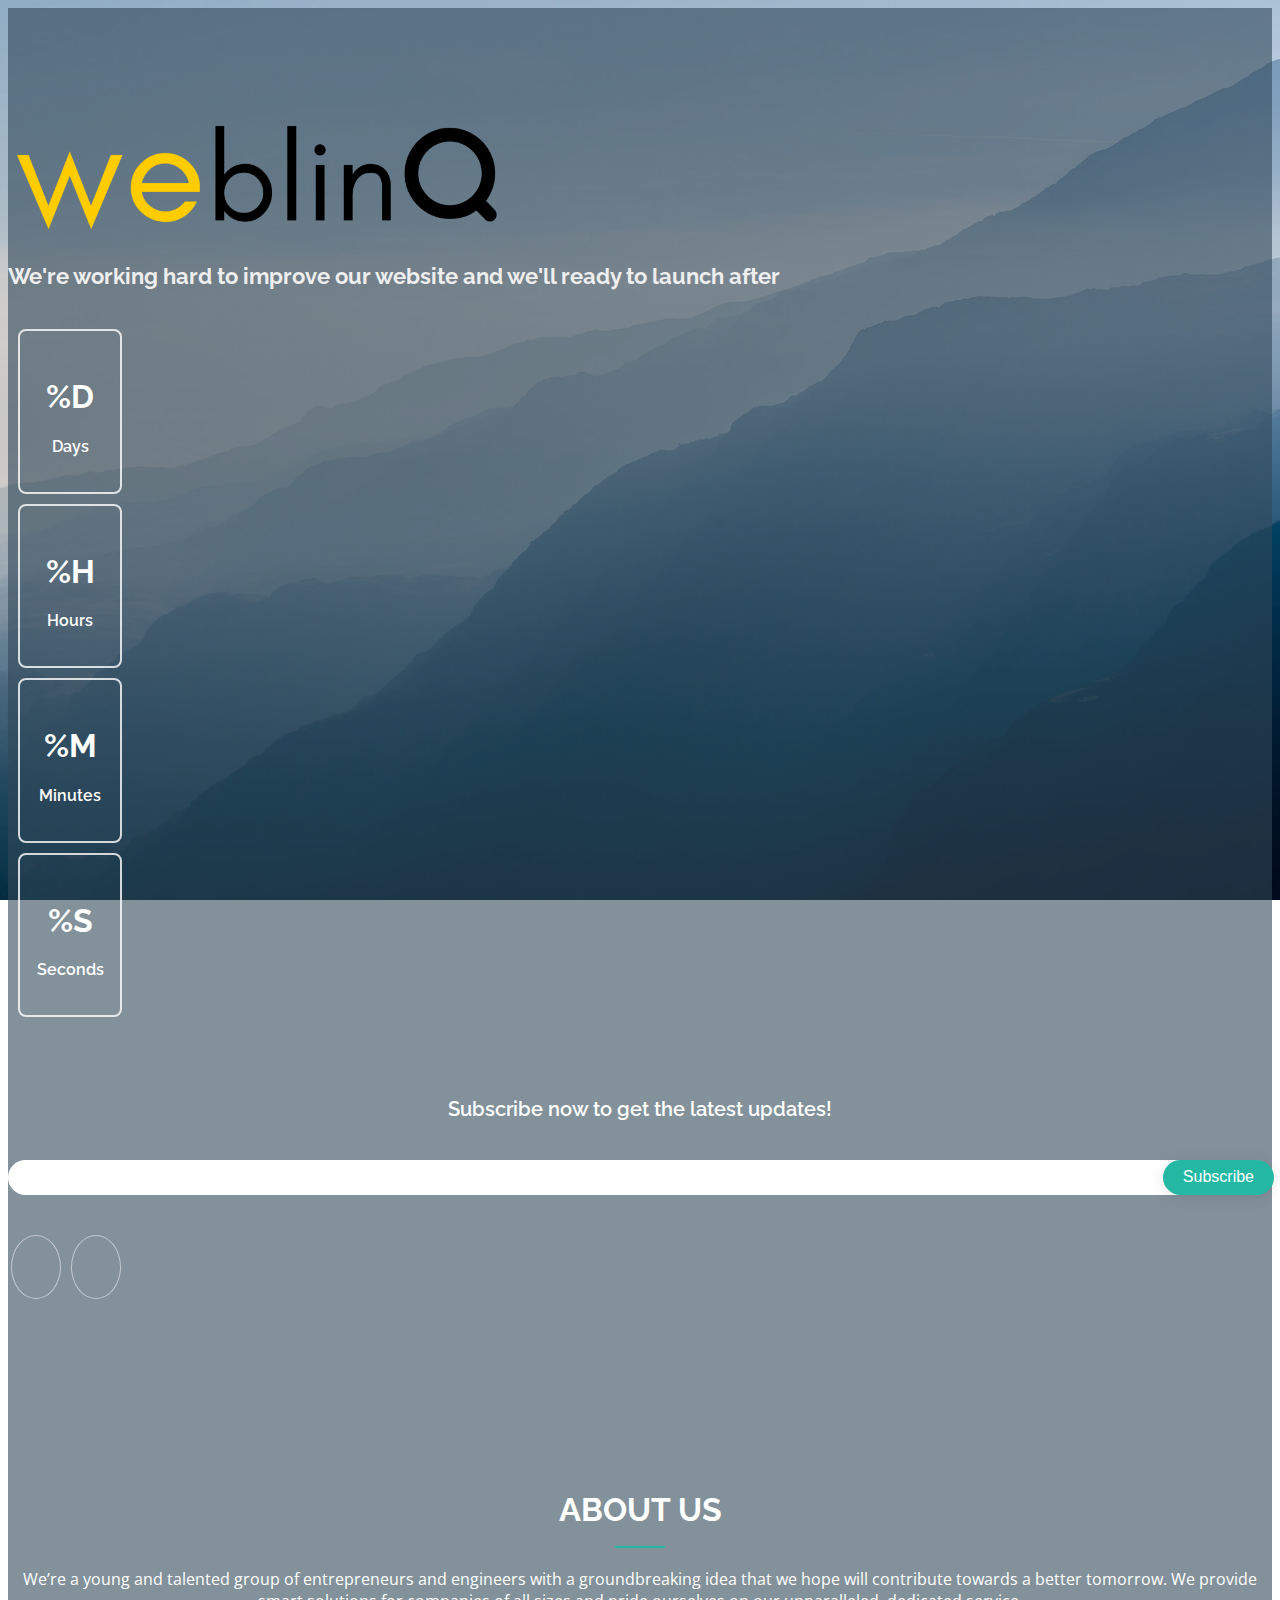
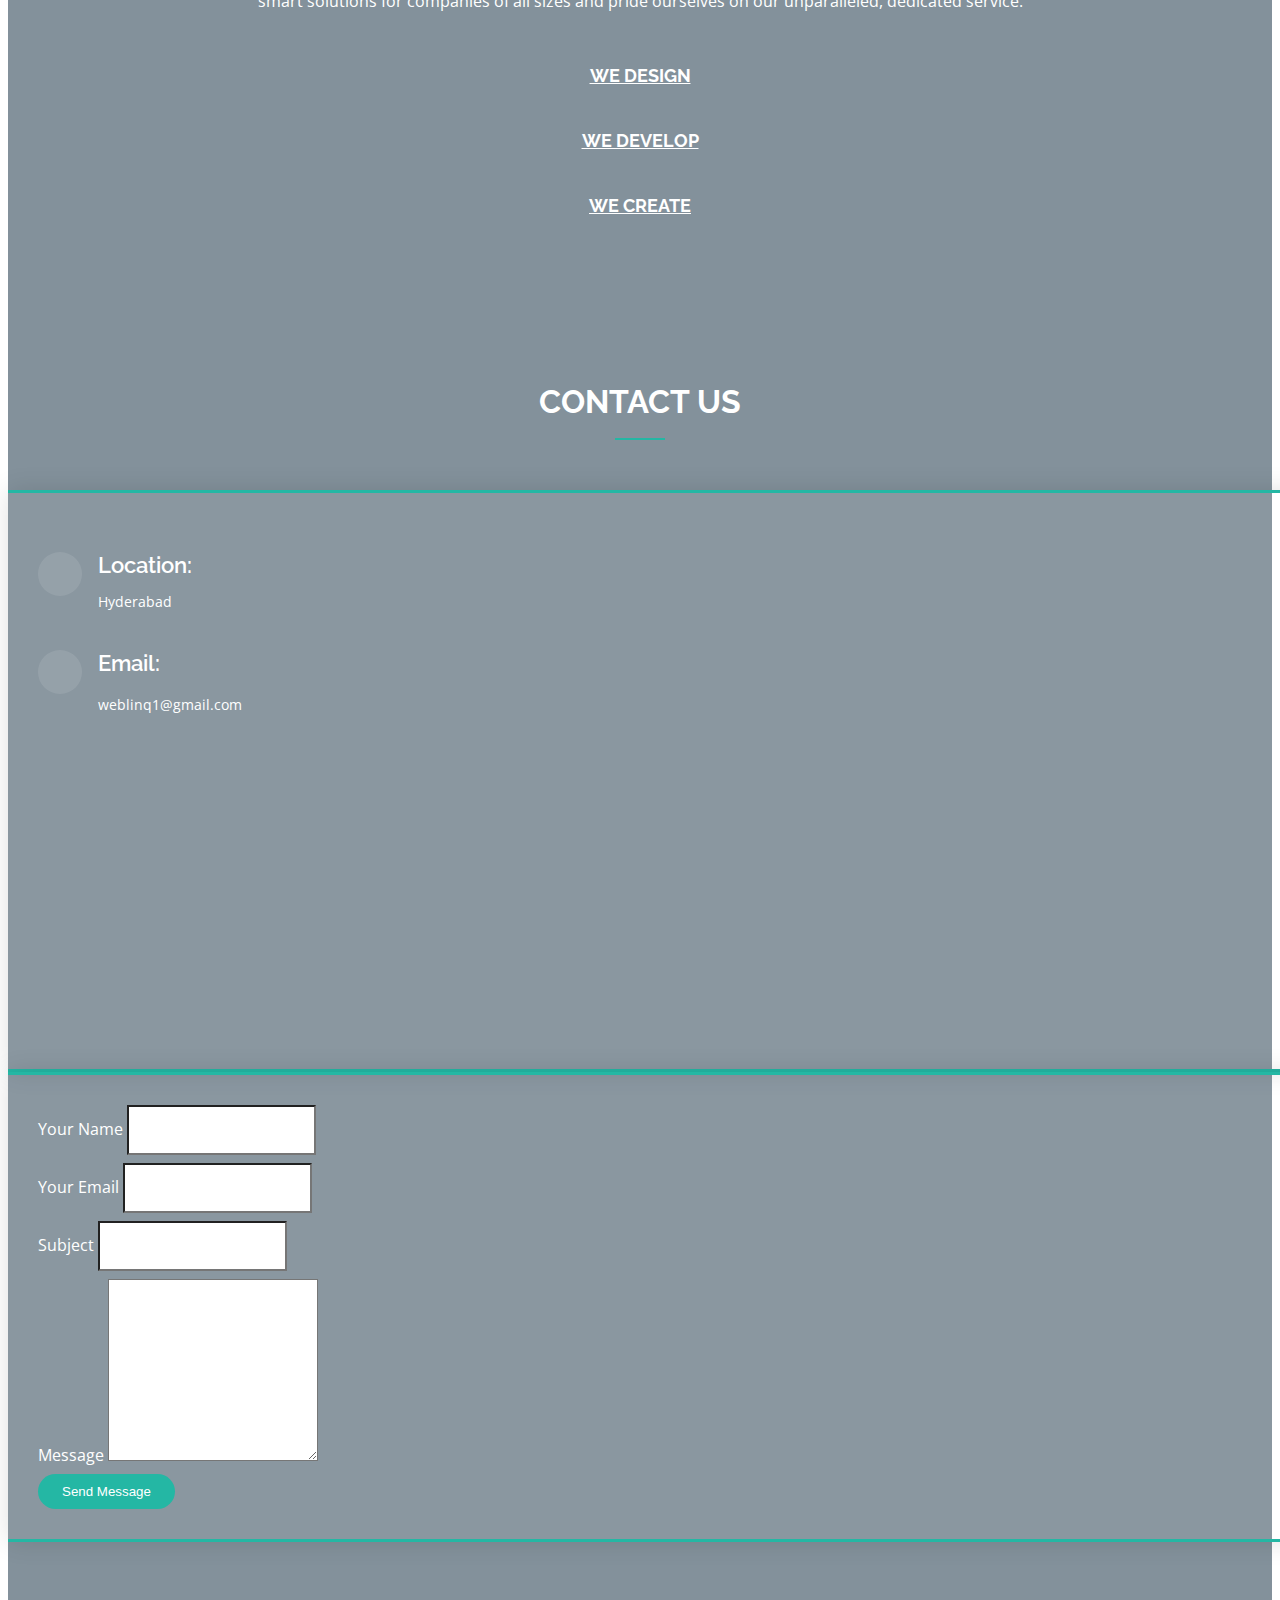
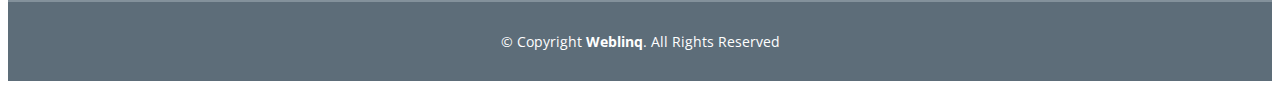
==== index.html @ a784968b "coming soon" ====
<!DOCTYPE html>
<html lang="en">

<head>
  <meta charset="utf-8">
  <meta content="width=device-width, initial-scale=1.0" name="viewport">
  <title>Weblinq</title>
  <meta content="" name="descriptison">
  <meta content="" name="keywords">

  <!-- Favicons -->
  <link href="assets/img/favicon.png" rel="icon">
  <link href="assets/img/apple-touch-icon.png" rel="apple-touch-icon">

  <!-- Google Fonts -->
  <link href="https://fonts.googleapis.com/css?family=Open+Sans:300,300i,400,400i,600,600i,700,700i|Raleway:300,300i,400,400i,600,600i,700,700i" rel="stylesheet">

  <!-- Vendor CSS Files -->
  <link href="assets/vendor/bootstrap/css/bootstrap.min.css" rel="stylesheet">
  <link href="assets/vendor/icofont/icofont.min.css" rel="stylesheet">

  <!-- Template Main CSS File -->
  <link href="assets/css/style.css" rel="stylesheet">

  <!-- =======================================================
  * Template Name: Maundy - v2.1.0
  * Template URL: https://bootstrapmade.com/maundy-free-coming-soon-bootstrap-theme/
  * Author: BootstrapMade.com
  * License: https://bootstrapmade.com/license/
  ======================================================== -->
</head>

<body>

  <!-- ======= Header ======= -->
  <header id="header" class="d-flex align-items-center">
    <div class="container d-flex flex-column align-items-center">

      <img src="assets\img\logo.png" alt="logo" width="500" >
      <h2>We're working hard to improve our website and we'll ready to launch after</h2>
      <div class="countdown d-flex justify-content-center" data-count="2020/8/30">
        <div>
          <h3>%D</h3>
          <h4>Days</h4>
        </div>
        <div>
          <h3>%H</h3>
          <h4>Hours</h4>
        </div>
        <div>
          <h3>%M</h3>
          <h4>Minutes</h4>
        </div>
        <div>
          <h3>%S</h3>
          <h4>Seconds</h4>
        </div>
      </div>

      <div class="subscribe">
        <h4>Subscribe now to get the latest updates!</h4>
        <form action="forms/notify.php" method="post" role="form" class="php-email-form">
          <div class="subscribe-form">
            <input type="email" name="email"><input type="submit" value="Subscribe">
          </div>
          <div class="mt-2">
            <div class="loading">Loading</div>
            <div class="error-message"></div>
            <div class="sent-message">Your notification request was sent. Thank you!</div>
          </div>
        </form>
      </div>

      <div class="social-links text-center">
        <!--<a href="#" class="twitter"><i class="icofont-twitter"></i></a>-->
        <a href="https://www.facebook.com/Weblinq-111536987320286" class="facebook"><i class="icofont-facebook"></i></a>
        <a href="https://www.instagram.com/we_blinq/" class="instagram"><i class="icofont-instagram"></i></a>
        <!--<a href="#" class="google-plus"><i class="icofont-skype"></i></a>
        <a href="#" class="linkedin"><i class="icofont-linkedin"></i></a>-->
      </div>

    </div>
  </header><!-- End #header -->

  <main id="main">

    <!-- ======= About Us Section ======= -->
    <section id="about" class="about">
      <div class="container">

        <div class="section-title">
          <h2>About Us</h2>
          <p>We’re a young and talented group of entrepreneurs and engineers with a groundbreaking idea that we hope will contribute towards a better tomorrow. We provide smart solutions for companies of all sizes and pride ourselves on our unparalleled, dedicated service.</p>
        </div>

        <div class="row mt-2">
          <div class="col-lg-4 col-md-6 icon-box">
            <div class="icon"><i class="icofont-computer"></i></div>
            <h4 class="title"><a href="">We Design</a></h4>
          </div>
          <div class="col-lg-4 col-md-6 icon-box">
            <div class="icon"><i class="icofont-chart-bar-graph"></i></div>
            <h4 class="title"><a href="">We Develop</a></h4>            
          </div>
          <div class="col-lg-4 col-md-6 icon-box">
            <div class="icon"><i class="icofont-earth"></i></div>
            <h4 class="title"><a href="">We Create</a></h4>
          </div>
        </div>

      </div>
    </section><!-- End About Us Section -->

    <!-- ======= Contact Us Section ======= -->
    <section id="contact" class="contact">
      <div class="container">

        <div class="section-title">
          <h2>Contact Us</h2>
        </div>

        <div class="row">

          <div class="col-lg-5 d-flex align-items-stretch">
            <div class="info">
              <div class="address">
                <i class="icofont-google-map"></i>
                <h4>Location:</h4>
                <p>Hyderabad</p>
              </div>

              <div class="email">
                <i class="icofont-envelope"></i>
                <h4>Email:</h4>
                <p>weblinq1@gmail.com</p>
              </div>

              <!--<div class="phone">
                <i class="icofont-phone"></i>
                <h4>Call:</h4>
                <p>+1 5589 55488 55s</p>
              </div>-->
              <iframe src="https://www.google.com/maps/embed?pb=!1m18!1m12!1m3!1d60901.26025700425!2d78.30475473514917!3d17.443971589299302!2m3!1f0!2f0!3f0!3m2!1i1024!2i768!4f13.1!3m3!1m2!1s0x3bcb93a276decedf%3A0x2c12e79e6f9344e2!2sGachibowli%2C%20Hyderabad%2C%20Telangana!5e0!3m2!1sen!2sin!4v1596178485351!5m2!1sen!2sin" frameborder="0" style="border:0; width: 100%; height: 290px;" allowfullscreen></iframe>
            </div>

          </div>

          <div class="col-lg-7 mt-5 mt-lg-0 d-flex align-items-stretch">
            <form action="forms/contact.php" method="post" role="form" class="php-email-form">
              <div class="form-row">
                <div class="form-group col-md-6">
                  <label for="name">Your Name</label>
                  <input type="text" name="name" class="form-control" id="name" data-rule="minlen:4" data-msg="Please enter at least 4 chars" />
                  <div class="validate"></div>
                </div>
                <div class="form-group col-md-6">
                  <label for="name">Your Email</label>
                  <input type="email" class="form-control" name="email" id="email" data-rule="email" data-msg="Please enter a valid email" />
                  <div class="validate"></div>
                </div>
              </div>
              <div class="form-group">
                <label for="name">Subject</label>
                <input type="text" class="form-control" name="subject" id="subject" data-rule="minlen:4" data-msg="Please enter at least 8 chars of subject" />
                <div class="validate"></div>
              </div>
              <div class="form-group">
                <label for="name">Message</label>
                <textarea class="form-control" name="message" rows="10" data-rule="required" data-msg="Please write something for us"></textarea>
                <div class="validate"></div>
              </div>
              <div class="mb-3">
                <div class="loading">Loading</div>
                <div class="error-message"></div>
                <div class="sent-message">Your message has been sent. Thank you!</div>
              </div>
              <div class="text-center"><button type="submit">Send Message</button></div>
            </form>
          </div>

        </div>

      </div>
    </section><!-- End Contact Us Section -->

  </main><!-- End #main -->

  <!-- ======= Footer ======= -->
  <footer id="footer">
    <div class="container">
      <div class="copyright">
        &copy; Copyright <strong><span>Weblinq</span></strong>. All Rights Reserved
      </div>
    </div>
  </footer><!-- End #footer -->

  <a href="#" class="back-to-top"><i class="icofont-simple-up"></i></a>

  <!-- Vendor JS Files -->
  <script src="assets/vendor/jquery/jquery.min.js"></script>
  <script src="assets/vendor/bootstrap/js/bootstrap.bundle.min.js"></script>
  <script src="assets/vendor/jquery.easing/jquery.easing.min.js"></script>
  <script src="assets/vendor/php-email-form/validate.js"></script>
  <script src="assets/vendor/jquery-countdown/jquery.countdown.min.js"></script>

  <!-- Template Main JS File -->
  <script src="assets/js/main.js"></script>

</body>

</html>
---- assets/css/style.css ----
/**
* Template Name: Maundy - v2.1.0
* Template URL: https://bootstrapmade.com/maundy-free-coming-soon-bootstrap-theme/
* Author: BootstrapMade.com
* License: https://bootstrapmade.com/license/
*/

/*--------------------------------------------------------------
# General
--------------------------------------------------------------*/
body {
  font-family: "Open Sans", sans-serif;
  color: #fff;
  background: url("../img/bg.jpg") top center no-repeat;
  background-size: cover;
  position: relative;
}

body::before {
  content: "";
  position: absolute;
  left: 0;
  right: 0;
  top: 0;
  bottom: 0;
  background: rgba(49, 71, 89, 0.6);
}

@media (min-width: 1024px) {
  body {
    background-attachment: fixed;
  }
}

a {
  color: #24b7a4;
}

a:hover {
  color: #36d8c3;
  text-decoration: none;
}

h1, h2, h3, h4, h5, h6 {
  font-family: "Raleway", sans-serif;
}

#main {
  position: relative;
}

/*--------------------------------------------------------------
# Back to top button
--------------------------------------------------------------*/
.back-to-top {
  position: fixed;
  display: none;
  right: 15px;
  bottom: 15px;
  z-index: 99999;
}

.back-to-top i {
  display: flex;
  align-items: center;
  justify-content: center;
  font-size: 24px;
  width: 40px;
  height: 40px;
  border-radius: 50px;
  background: #24b7a4;
  color: #fff;
  transition: all 0.4s;
}

.back-to-top i:hover {
  background: #21aa99;
  color: #fff;
}

/*--------------------------------------------------------------
# Header
--------------------------------------------------------------*/
#header {
  position: relative;
  width: 100%;
  padding: 100px 0;
  /* countdown */
}

#header h1 {
  margin: 0 0 10px 0;
  font-size: 48px;
  font-weight: 700;
  line-height: 56px;
  color: #fff;
}

#header h2 {
  color: #eee;
  margin-bottom: 40px;
  font-size: 22px;
}

#header .countdown {
  margin-bottom: 80px;
}

#header .countdown div {
  text-align: center;
  border: 2px solid rgba(255, 255, 255, 0.8);
  border-radius: 8px;
  margin: 10px 10px;
  width: 100px;
  padding: 15px 0;
}

#header .countdown div h3 {
  font-weight: 700;
  font-size: 32px;
  margin-bottom: 15px;
}

#header .countdown div h4 {
  font-size: 16px;
  font-weight: 600;
}

@media (max-width: 575px) {
  #header .countdown div {
    width: 70px;
    padding: 10px 0;
    margin: 10px 8px;
  }
  #header .countdown div h3 {
    font-size: 28px;
    margin-bottom: 10px;
  }
  #header .countdown div h4 {
    font-size: 14px;
    font-weight: 500;
  }
}

#header .subscribe {
  font-size: 15px;
  text-align: center;
}

#header .subscribe h4 {
  font-size: 20px;
  font-weight: 600;
  color: #fff;
  position: relative;
  padding-bottom: 12px;
}

#header .subscribe .subscribe-form {
  min-width: 300px;
  margin-top: 10px;
  background: #fff;
  padding: 6px 10px;
  position: relative;
  border-radius: 50px;
  text-align: left;
}

#header .subscribe .subscribe-form input[type="email"] {
  border: 0;
  padding: 4px 8px;
  width: calc(100% - 100px);
}

#header .subscribe .subscribe-form input[type="submit"] {
  position: absolute;
  top: 0;
  right: -2px;
  bottom: 0;
  border: 0;
  background: none;
  font-size: 16px;
  padding: 0 20px;
  background: #24b7a4;
  color: #fff;
  transition: 0.3s;
  border-radius: 50px;
  box-shadow: 0px 2px 15px rgba(0, 0, 0, 0.1);
}

#header .subscribe .subscribe-form input[type="submit"]:hover {
  background: #22ae9c;
}

#header .subscribe .error-message {
  display: none;
  color: #ed3c0d;
  text-align: center;
  padding: 15px;
  font-weight: 600;
}

#header .subscribe .sent-message {
  display: none;
  color: #18d26e;
  text-align: center;
  padding: 15px;
  font-weight: 600;
}

#header .subscribe .loading {
  display: none;
  text-align: center;
  padding: 15px;
}

#header .subscribe .loading:before {
  content: "";
  display: inline-block;
  border-radius: 50%;
  width: 24px;
  height: 24px;
  margin: 0 10px -6px 0;
  border: 3px solid #18d26e;
  border-top-color: #eee;
  -webkit-animation: animate-loading-notify 1s linear infinite;
  animation: animate-loading-notify 1s linear infinite;
}

@-webkit-keyframes animate-loading-notify {
  0% {
    transform: rotate(0deg);
  }
  100% {
    transform: rotate(360deg);
  }
}

@keyframes animate-loading-notify {
  0% {
    transform: rotate(0deg);
  }
  100% {
    transform: rotate(360deg);
  }
}

#header .social-links {
  margin-top: 40px;
}

#header .social-links a {
  font-size: 16px;
  display: inline-block;
  color: #fff;
  line-height: 1;
  padding-top: 14px;
  margin: 0 3px;
  border-radius: 50%;
  text-align: center;
  width: 48px;
  height: 48px;
  transition: 0.3s;
  border: 1px solid rgba(255, 255, 255, 0.5);
}

#header .social-links a:hover {
  background: #24b7a4;
  border-color: #24b7a4;
}

/*--------------------------------------------------------------
# Sections General
--------------------------------------------------------------*/
section {
  padding: 60px 0;
}

.section-bg {
  background-color: #d8f7f3;
}

.section-title {
  text-align: center;
  padding-bottom: 30px;
}

.section-title h2 {
  font-size: 32px;
  font-weight: bold;
  text-transform: uppercase;
  margin-bottom: 20px;
  padding-bottom: 20px;
  position: relative;
}

.section-title h2::after {
  content: '';
  position: absolute;
  display: block;
  width: 50px;
  height: 2px;
  background: #24b7a4;
  bottom: 0;
  left: calc(50% - 25px);
}

.section-title p {
  margin-bottom: 0;
}

/*--------------------------------------------------------------
# Contact Us
--------------------------------------------------------------*/
.about .icon-box {
  margin-bottom: 20px;
  text-align: center;
}

.about .icon {
  display: flex;
  justify-content: center;
  margin-bottom: 15px;
}

.about .icon i {
  color: #fff;
  font-size: 42px;
}

.about .title {
  font-weight: 700;
  margin-bottom: 15px;
  font-size: 18px;
  text-transform: uppercase;
}

.about .title a {
  color: #fff;
  transition: 0.3s;
}

.about .description {
  line-height: 24px;
  font-size: 14px;
}

/*--------------------------------------------------------------
# Contact Us
--------------------------------------------------------------*/
.contact .info {
  border-top: 3px solid #24b7a4;
  border-bottom: 3px solid #24b7a4;
  padding: 30px;
  background: rgba(255, 255, 255, 0.06);
  width: 100%;
  box-shadow: 0 0 24px 0 rgba(0, 0, 0, 0.12);
}

.contact .info i {
  font-size: 20px;
  color: #fff;
  float: left;
  width: 44px;
  height: 44px;
  background: rgba(255, 255, 255, 0.1);
  display: flex;
  justify-content: center;
  align-items: center;
  border-radius: 50px;
  transition: all 0.3s ease-in-out;
}

.contact .info h4 {
  padding: 0 0 0 60px;
  font-size: 22px;
  font-weight: 600;
  margin-bottom: 5px;
}

.contact .info p {
  padding: 0 0 10px 60px;
  margin-bottom: 20px;
  font-size: 14px;
}

.contact .info .email p {
  padding-top: 5px;
}

.contact .info .social-links {
  padding-left: 60px;
}

.contact .info .social-links a {
  font-size: 18px;
  display: inline-block;
  background: #333;
  color: #fff;
  line-height: 1;
  padding: 8px 0;
  border-radius: 50%;
  text-align: center;
  width: 36px;
  height: 36px;
  transition: 0.3s;
  margin-right: 10px;
}

.contact .info .social-links a:hover {
  background: #24b7a4;
  color: #fff;
}

.contact .info .email:hover i, .contact .info .address:hover i, .contact .info .phone:hover i {
  background: #24b7a4;
  color: #fff;
}

.contact .php-email-form {
  width: 100%;
  border-top: 3px solid #24b7a4;
  border-bottom: 3px solid #24b7a4;
  padding: 30px;
  background: rgba(255, 255, 255, 0.06);
  box-shadow: 0 0 24px 0 rgba(0, 0, 0, 0.12);
}

.contact .php-email-form .form-group {
  padding-bottom: 8px;
}

.contact .php-email-form .validate {
  display: none;
  color: red;
  margin: 0 0 15px 0;
  font-weight: 400;
  font-size: 13px;
}

.contact .php-email-form .error-message {
  display: none;
  color: #fff;
  background: #ed3c0d;
  text-align: left;
  padding: 15px;
  font-weight: 600;
}

.contact .php-email-form .error-message br + br {
  margin-top: 25px;
}

.contact .php-email-form .sent-message {
  display: none;
  color: #fff;
  background: #18d26e;
  text-align: center;
  padding: 15px;
  font-weight: 600;
}

.contact .php-email-form .loading {
  display: none;
  background: #fff;
  text-align: center;
  padding: 15px;
}

.contact .php-email-form .loading:before {
  content: "";
  display: inline-block;
  border-radius: 50%;
  width: 24px;
  height: 24px;
  margin: 0 10px -6px 0;
  border: 3px solid #18d26e;
  border-top-color: #eee;
  -webkit-animation: animate-loading 1s linear infinite;
  animation: animate-loading 1s linear infinite;
}

.contact .php-email-form input, .contact .php-email-form textarea {
  border-radius: 0;
  box-shadow: none;
  font-size: 14px;
}

.contact .php-email-form input {
  height: 44px;
}

.contact .php-email-form textarea {
  padding: 10px 12px;
}

.contact .php-email-form button[type="submit"] {
  background: #24b7a4;
  border: 0;
  padding: 10px 24px;
  color: #fff;
  transition: 0.4s;
  border-radius: 50px;
}

.contact .php-email-form button[type="submit"]:hover {
  background: #36d8c3;
}

@-webkit-keyframes animate-loading {
  0% {
    transform: rotate(0deg);
  }
  100% {
    transform: rotate(360deg);
  }
}

@keyframes animate-loading {
  0% {
    transform: rotate(0deg);
  }
  100% {
    transform: rotate(360deg);
  }
}

/*--------------------------------------------------------------
# Footer
--------------------------------------------------------------*/
#footer {
  background: rgba(38, 55, 69, 0.4);
  padding: 30px 0;
  color: #fff;
  font-size: 14px;
  position: relative;
}

#footer .copyright {
  text-align: center;
}

#footer .credits {
  padding-top: 10px;
  text-align: center;
  font-size: 13px;
  color: #fff;
}

#footer .credits a {
  color: #36d8c3;
}
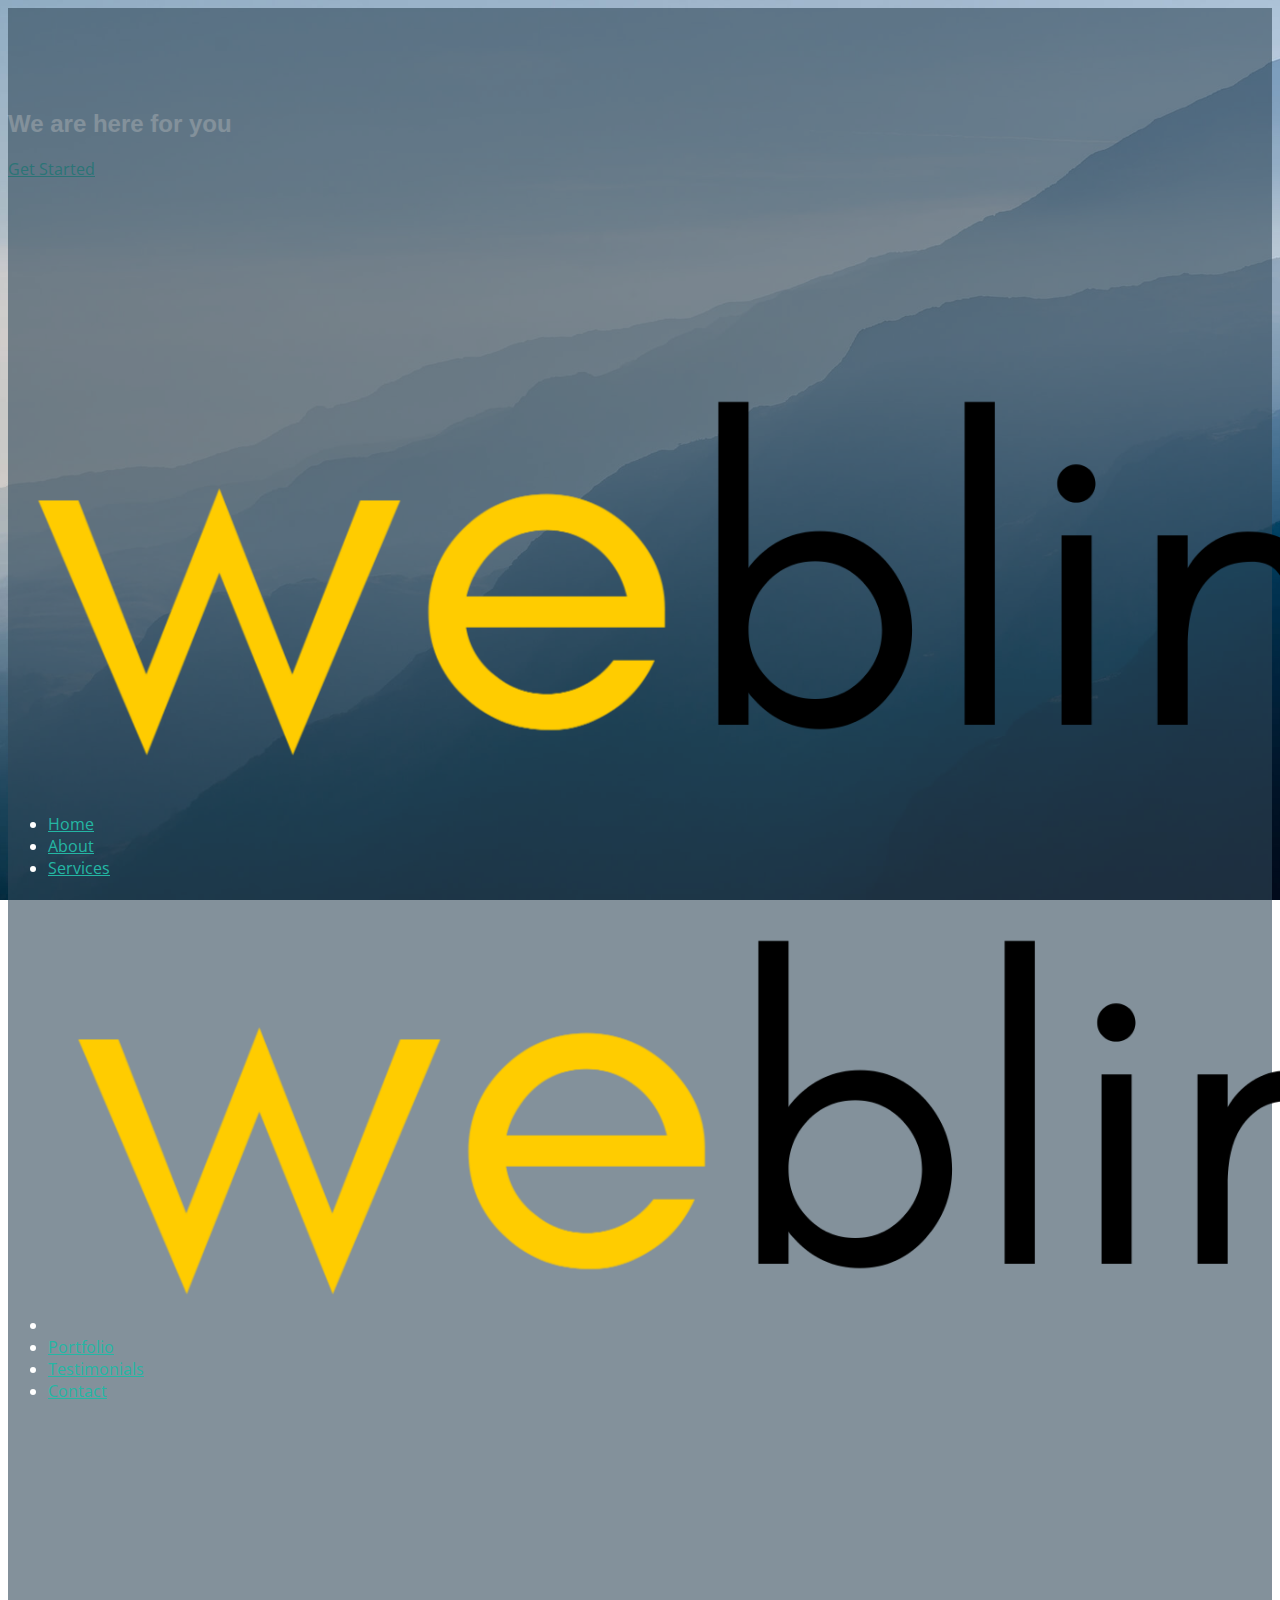
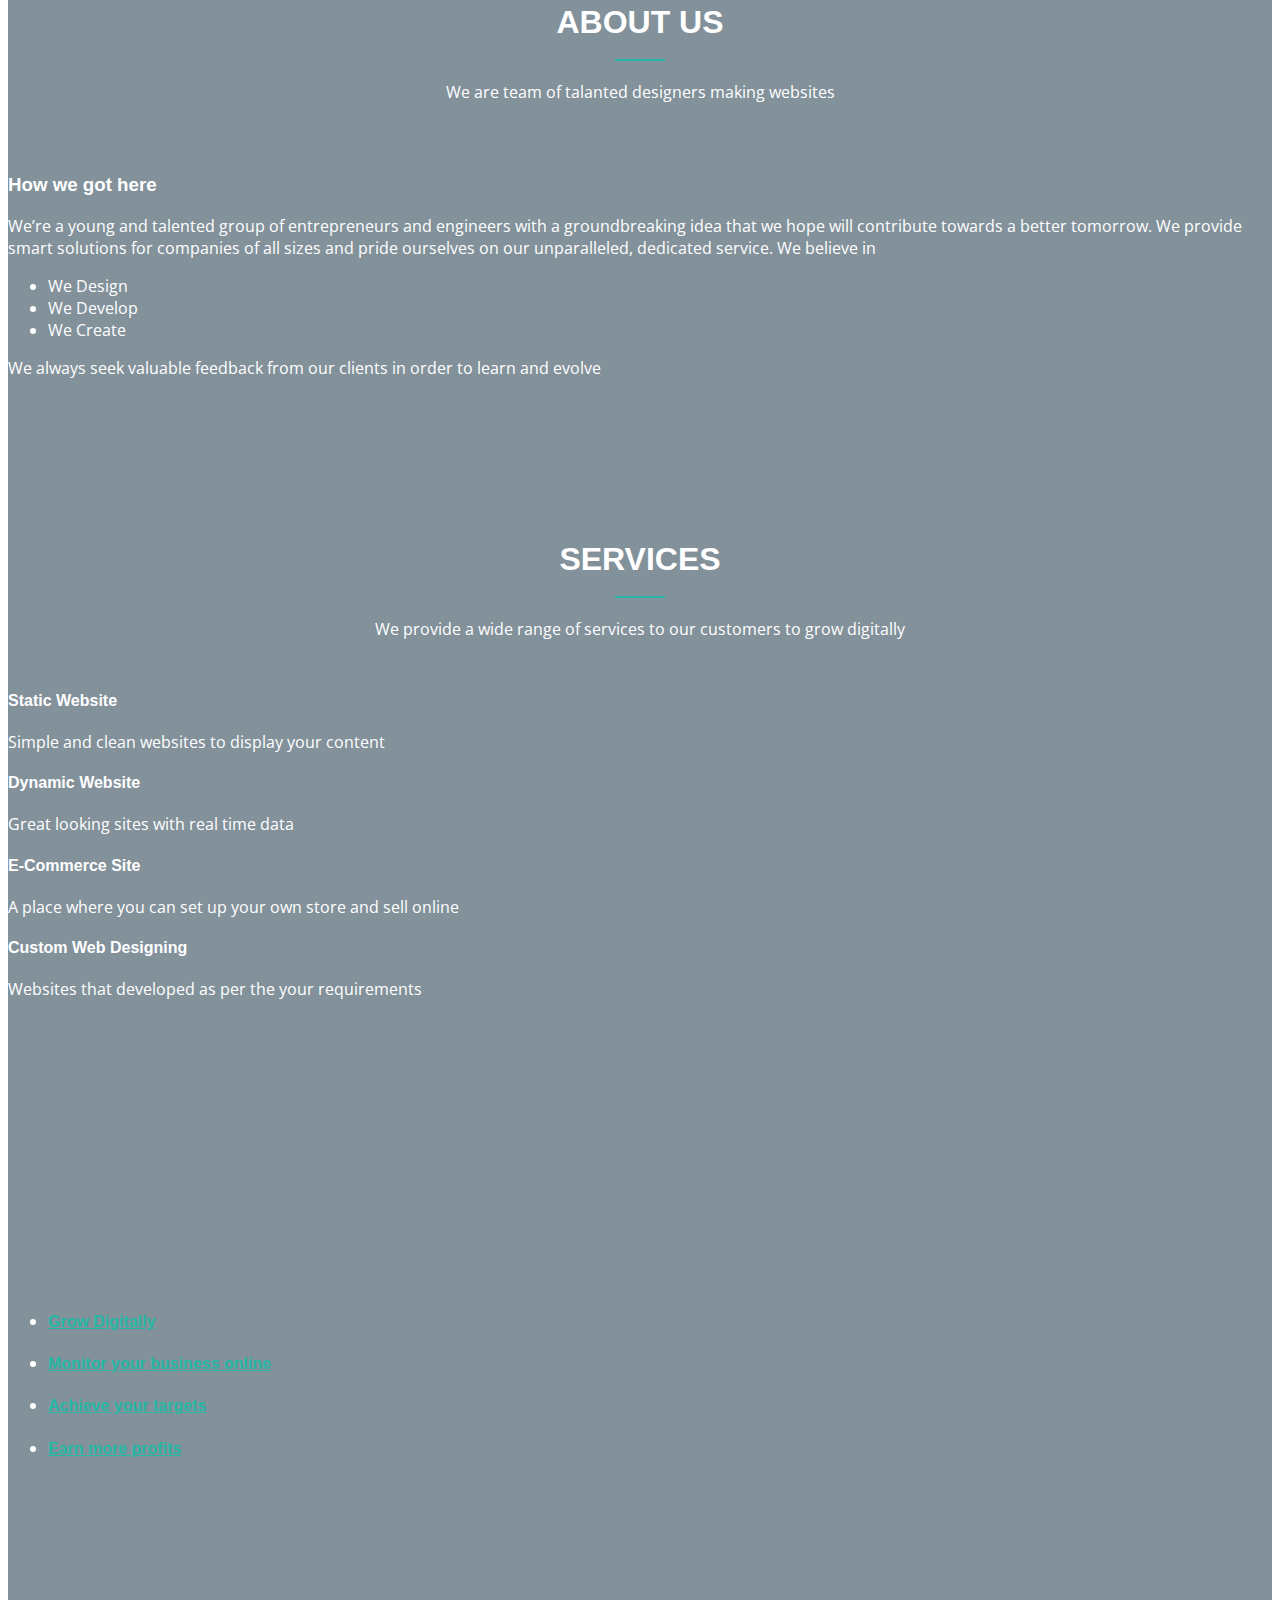
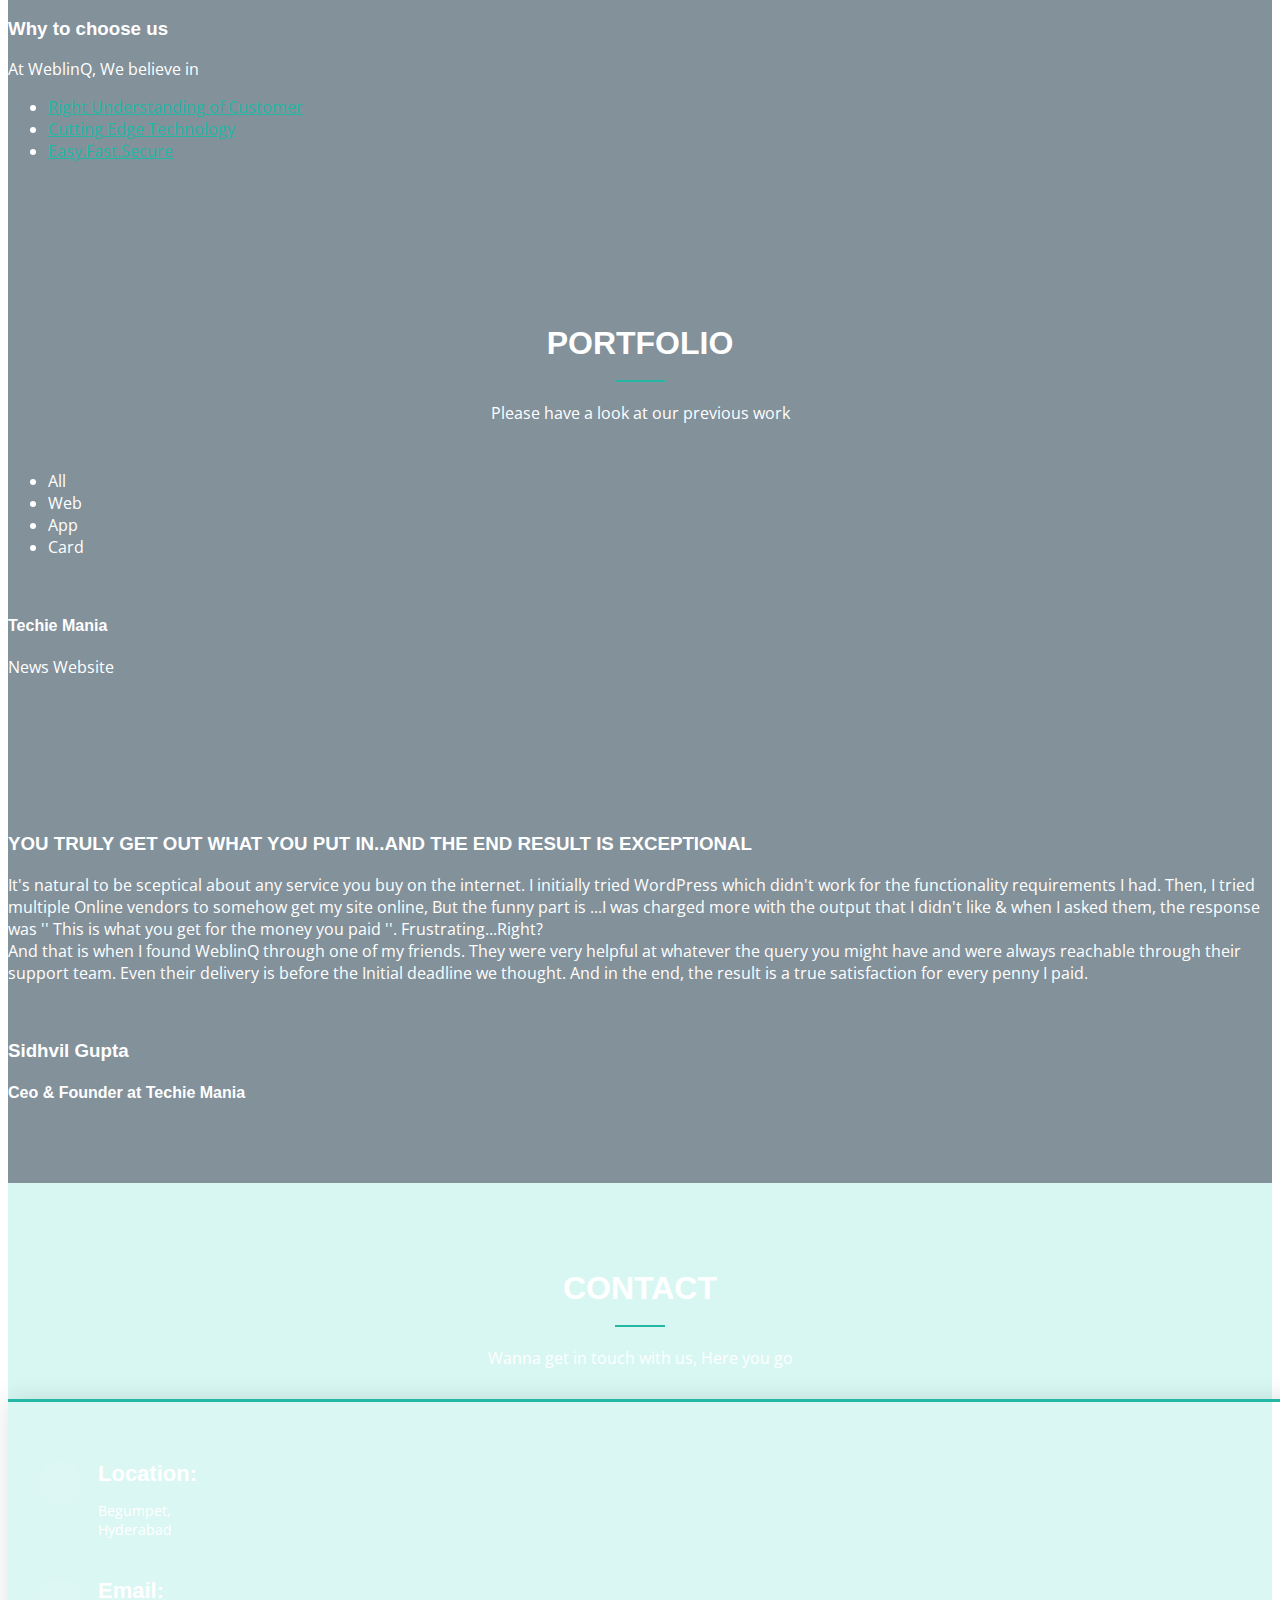
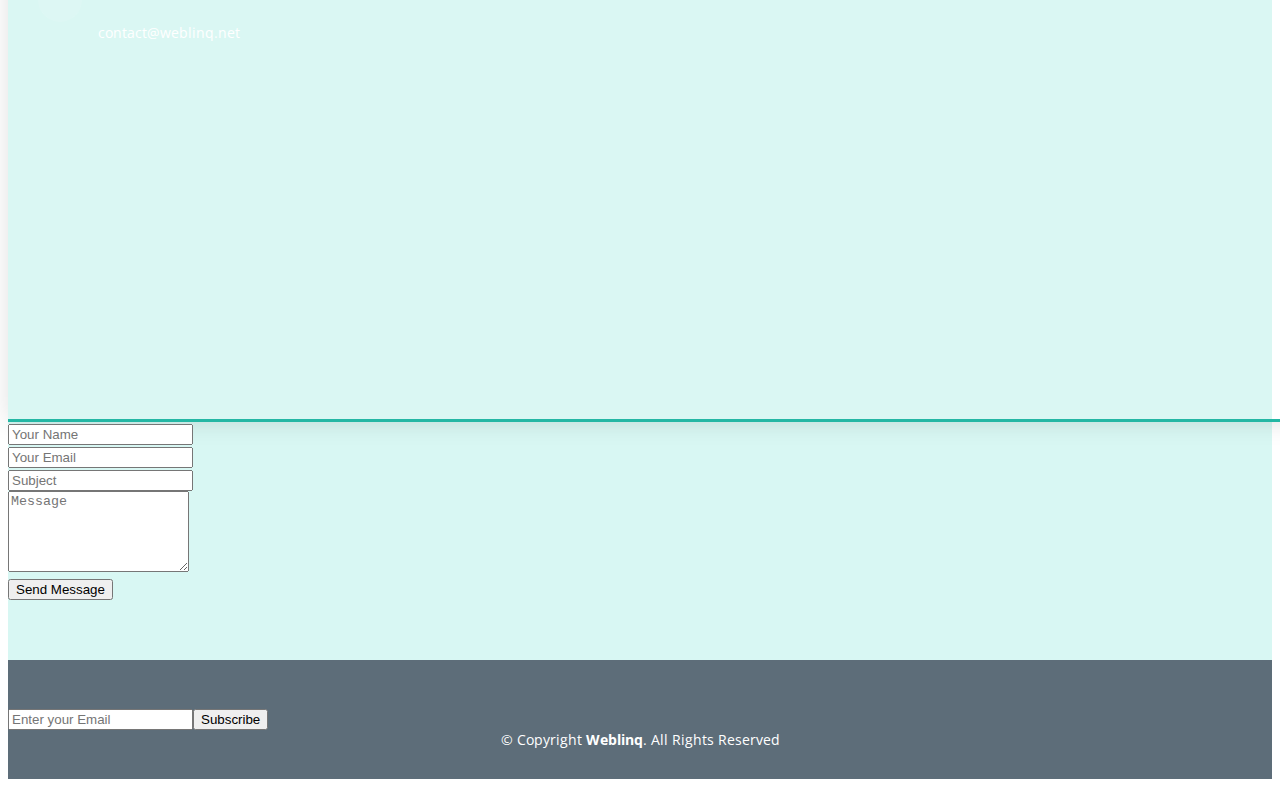
==== commit 43864d14: "updates to index file" ====
--- a/index.html
+++ b/index.html
@@ -4,83 +4,68 @@
 <head>
   <meta charset="utf-8">
   <meta content="width=device-width, initial-scale=1.0" name="viewport">
-  <title>Weblinq</title>
-  <meta content="" name="descriptison">
-  <meta content="" name="keywords">
+
+  <title>WeblinQ</title>
+  <meta content="Web Design & Developers in Hyderabad" name="descriptison">
+  <meta content="Best web designers in Hyderabad, Top web developers in Hyderabad, Web development companies in Hyderabad" name="keywords">
 
   <!-- Favicons -->
   <link href="assets/img/favicon.png" rel="icon">
   <link href="assets/img/apple-touch-icon.png" rel="apple-touch-icon">
 
   <!-- Google Fonts -->
-  <link href="https://fonts.googleapis.com/css?family=Open+Sans:300,300i,400,400i,600,600i,700,700i|Raleway:300,300i,400,400i,600,600i,700,700i" rel="stylesheet">
+  <link href="https://fonts.googleapis.com/css?family=Open+Sans:300,300i,400,400i,600,600i,700,700i|Montserrat:300,300i,400,400i,500,500i,600,600i,700,700i|Poppins:300,300i,400,400i,500,500i,600,600i,700,700i" rel="stylesheet">
 
   <!-- Vendor CSS Files -->
   <link href="assets/vendor/bootstrap/css/bootstrap.min.css" rel="stylesheet">
   <link href="assets/vendor/icofont/icofont.min.css" rel="stylesheet">
+  <link href="assets/vendor/boxicons/css/boxicons.min.css" rel="stylesheet">
+  <link href="assets/vendor/venobox/venobox.css" rel="stylesheet">
+  <link href="assets/vendor/owl.carousel/assets/owl.carousel.min.css" rel="stylesheet">
+  <link href="assets/vendor/aos/aos.css" rel="stylesheet">
 
   <!-- Template Main CSS File -->
   <link href="assets/css/style.css" rel="stylesheet">
-
-  <!-- =======================================================
-  * Template Name: Maundy - v2.1.0
-  * Template URL: https://bootstrapmade.com/maundy-free-coming-soon-bootstrap-theme/
-  * Author: BootstrapMade.com
-  * License: https://bootstrapmade.com/license/
-  ======================================================== -->
 </head>
 
 <body>
+
+  <!-- ======= Hero Section ======= -->
+  <section id="hero">
+    <div class="hero-container">
+      <a href="index.html" class="hero-logo" data-aos="zoom-in"><img src="assets/img/hero-logo.png" alt=""></a>
+      <!--<h1 data-aos="zoom-in">Welcomes you</h1>-->
+      <h2 data-aos="fade-up">We are here for you</h2>
+      <a data-aos="fade-up" href="#about" class="btn-get-started scrollto">Get Started</a>
+    </div>
+  </section><!-- End Hero -->
 
   <!-- ======= Header ======= -->
   <header id="header" class="d-flex align-items-center">
-    <div class="container d-flex flex-column align-items-center">
-
-      <img src="assets\img\logo.png" alt="logo" width="500" >
-      <h2>We're working hard to improve our website and we'll ready to launch after</h2>
-      <div class="countdown d-flex justify-content-center" data-count="2020/8/30">
-        <div>
-          <h3>%D</h3>
-          <h4>Days</h4>
-        </div>
-        <div>
-          <h3>%H</h3>
-          <h4>Hours</h4>
-        </div>
-        <div>
-          <h3>%M</h3>
-          <h4>Minutes</h4>
-        </div>
-        <div>
-          <h3>%S</h3>
-          <h4>Seconds</h4>
-        </div>
-      </div>
-
-      <div class="subscribe">
-        <h4>Subscribe now to get the latest updates!</h4>
-        <form action="forms/notify.php" method="post" role="form" class="php-email-form">
-          <div class="subscribe-form">
-            <input type="email" name="email"><input type="submit" value="Subscribe">
-          </div>
-          <div class="mt-2">
-            <div class="loading">Loading</div>
-            <div class="error-message"></div>
-            <div class="sent-message">Your notification request was sent. Thank you!</div>
-          </div>
-        </form>
-      </div>
-
-      <div class="social-links text-center">
-        <!--<a href="#" class="twitter"><i class="icofont-twitter"></i></a>-->
-        <a href="https://www.facebook.com/Weblinq-111536987320286" class="facebook"><i class="icofont-facebook"></i></a>
-        <a href="https://www.instagram.com/we_blinq/" class="instagram"><i class="icofont-instagram"></i></a>
-        <!--<a href="#" class="google-plus"><i class="icofont-skype"></i></a>
-        <a href="#" class="linkedin"><i class="icofont-linkedin"></i></a>-->
-      </div>
+    <div class="container">
+
+      <!-- The main logo is shown in mobile version only. The centered nav-logo in nav menu is displayed in desktop view  -->
+      <div class="logo d-block d-lg-none">
+        <a href="index.html"><img src="assets/img/logo.png" alt="" class="img-fluid"></a>
+      </div>
+
+      <nav class="nav-menu d-none d-lg-block">
+        <ul class="nav-inner">
+          <li class="active"><a href="index.html">Home</a></li>
+          <li><a href="#about">About</a></li>
+          <li><a href="#services">Services</a></li>
+
+          <li class="nav-logo"><a href="index.html"><img src="assets/img/logo.png" alt="" class="img-fluid"></a></li>
+
+          <li><a href="#portfolio">Portfolio</a></li>
+          <li><a href="#testimonials">Testimonials</a></li>
+          <li><a href="#contact">Contact</a></li>
+
+        </ul>
+      </nav><!-- .nav-menu -->
 
     </div>
-  </header><!-- End #header -->
+  </header><!-- End Header -->
 
   <main id="main">
 
@@ -88,51 +73,510 @@
     <section id="about" class="about">
       <div class="container">
 
+        <div class="section-title" data-aos="fade-up">
+          <h2>About Us</h2>
+          <p>We are team of talanted designers making websites</p>
+        </div>
+
+        <div class="row">
+          <div class="col-lg-6" data-aos="fade-right">
+            <div class="image">
+              <img src="assets/img/about.jpg" class="img-fluid" alt="">
+            </div>
+          </div>
+          <div class="col-lg-6" data-aos="fade-left">
+            <div class="content pt-4 pt-lg-0 pl-0 pl-lg-3 ">
+              <h3>How we got here</h3>
+              <p class="font-italic">
+                We’re a young and talented group of entrepreneurs and engineers with a groundbreaking idea that we hope will contribute towards a better tomorrow. We provide smart solutions for companies of all sizes and pride ourselves on our unparalleled, dedicated service. We believe in
+              </p>
+              <ul>
+                <li><i class="bx bx-check-double"></i> We Design</li>
+                <li><i class="bx bx-check-double"></i> We Develop</li>
+                <li><i class="bx bx-check-double"></i> We Create</li>
+              </ul>
+              <p>
+                We always seek valuable feedback from our clients in order to learn and evolve
+              </p>
+            </div>
+          </div>
+        </div>
+
+      </div>
+    </section><!-- End About Us Section -->
+
+    <!-- ======= Services Section ======= -->
+    <section id="services" class="services">
+      <div class="container">
+
+        <div class="section-title" data-aos="fade-up">
+          <h2>Services</h2>
+          <p>We provide a wide range of services to our customers to grow digitally</p>
+        </div>
+
+        <div class="row">
+          <div class="col-lg-6 order-2 order-lg-1">
+            <div class="icon-box mt-5 mt-lg-0" data-aos="fade-up">
+              <i class="bx bx-receipt"></i>
+              <h4>Static Website</h4>
+              <p>Simple and clean websites to display your content</p>
+            </div>
+            <div class="icon-box mt-5" data-aos="fade-up" data-aos-delay="100">
+              <i class="bx bx-cube-alt"></i>
+              <h4>Dynamic Website</h4>
+              <p>Great looking sites with real time data</p>
+            </div>
+            <div class="icon-box mt-5" data-aos="fade-up" data-aos-delay="200">
+              <i class="bx bx-images"></i>
+              <h4>E-Commerce Site</h4>
+              <p>A place where you can set up your own store and sell online</p>
+            </div>
+            <div class="icon-box mt-5" data-aos="fade-up" data-aos-delay="300">
+              <i class="bx bx-shield"></i>
+              <h4>Custom Web Designing</h4>
+              <p>Websites that developed as per the your requirements</p>
+            </div>
+          </div>
+          <div class="image col-lg-6 order-1 order-lg-2" style='background-image: url("assets/img/services.jpg");' data-aos="fade-left" data-aos-delay="100"></div>
+        </div>
+
+      </div>
+    </section><!-- End Services Section -->
+
+    <!-- ======= Featured Section ======= -->
+    <section id="featured" class="featured">
+      <div class="container">
+
+        <div class="row">
+          <div class="col-lg-6" data-aos="fade-right">
+            <div class="tab-content">
+              <div class="tab-pane active show" id="tab-1">
+                <figure>
+                  <img src="assets/img/featured-1.png" alt="" class="img-fluid">
+                </figure>
+              </div>
+              <div class="tab-pane" id="tab-2">
+                <figure>
+                  <img src="assets/img/featured-2.png" alt="" class="img-fluid">
+                </figure>
+              </div>
+              <div class="tab-pane" id="tab-3">
+                <figure>
+                  <img src="assets/img/featured-3.png" alt="" class="img-fluid">
+                </figure>
+              </div>
+              <div class="tab-pane" id="tab-4">
+                <figure>
+                  <img src="assets/img/featured-4.png" alt="" class="img-fluid">
+                </figure>
+              </div>
+            </div>
+          </div>
+          <div class="col-lg-6 mt-4 mt-lg-0" data-aos="fade-left">
+            <ul class="nav nav-tabs flex-column">
+              <li class="nav-item">
+                <a class="nav-link active show" data-toggle="tab" href="#tab-1">
+                  <h4>Grow Digitally</h4>
+                </a>
+              </li>
+              <li class="nav-item mt-2">
+                <a class="nav-link" data-toggle="tab" href="#tab-2">
+                  <h4>Monitor your business online</h4>
+                </a>
+              </li>
+              <li class="nav-item mt-2">
+                <a class="nav-link" data-toggle="tab" href="#tab-3">
+                  <h4>Achieve your targets</h4>
+                </a>
+              </li>
+              <li class="nav-item mt-2">
+                <a class="nav-link" data-toggle="tab" href="#tab-4">
+                  <h4>Earn more profits</h4>
+                </a>
+              </li>
+            </ul>
+          </div>
+        </div>
+
+      </div>
+    </section><!-- End Featured Section -->
+
+    <!-- ======= Why Us Section ======= -->
+    <section id="why-us" class="why-us">
+      <div class="container-fluid">
+
+        <div class="row">
+
+          <div class="col-lg-7 order-2 order-lg-1 d-flex flex-column justify-content-center align-items-stretch">
+
+            <div class="content" data-aos="fade-up">
+              <h3><strong>Why to choose us</strong></h3>
+              <p>
+                At WeblinQ, We believe in
+              </p>
+            </div>
+
+            <div class="accordion-list">
+              <ul>
+                <li data-aos="fade-up" data-aos-delay="100">
+                  <a data-toggle="collapse" class="collapse" href="#accordion-list-1">Right Understanding of Customer</a>
+                </li>
+
+                <li data-aos="fade-up" data-aos-delay="200">
+                  <a data-toggle="collapse" class="collapse" href="#accordion-list-1">Cutting Edge Technology</a>
+                </li>
+
+                <li data-aos="fade-up" data-aos-delay="300">
+                  <a data-toggle="collapse" class="collapse" href="#accordion-list-1">Easy.Fast.Secure</a>
+                </li>
+
+              </ul>
+            </div>
+
+          </div>
+
+          <div class="col-lg-5 order-1 order-lg-2 align-items-stretch video-box" style='background-image: url("assets/img/why-us.jpg");' data-aos="zoom-in">
+            <a href="https://www.youtube.com/watch?v=LIqQNG_q2us" class="venobox play-btn mb-4" data-vbtype="video" data-autoplay="true"></a>
+          </div>
+
+        </div>
+
+      </div>
+    </section><!-- End Why Us Section -->
+
+    <!-- ======= Portfolio Section ======= -->
+    <section id="portfolio" class="portfolio">
+      <div class="container">
+
+        <div class="section-title" data-aos="fade-up">
+          <h2>Portfolio</h2>
+          <p>Please have a look at our previous work</p>
+        </div>
+
+        <div class="row" data-aos="fade-up" data-aos-delay="100">
+          <div class="col-lg-12 d-flex justify-content-center">
+            <ul id="portfolio-flters">
+              <li data-filter="*" class="filter-active">All</li>
+              <li data-filter=".filter-web">Web</li>
+              <li data-filter=".filter-app">App</li>
+              <li data-filter=".filter-card">Card</li>
+            </ul>
+          </div>
+        </div>
+
+        <div class="row portfolio-container" data-aos="fade-up" data-aos-delay="200">
+
+          <div class="col-lg-4 col-md-6 portfolio-item filter-web">
+            <div class="portfolio-wrap">
+              <img src="assets/img/portfolio/portfolio-1.png" class="img-fluid" alt="">
+              <div class="portfolio-info">
+                <h4>Techie Mania</h4>
+                <p>News Website</p>
+                <div class="portfolio-links">
+                  <a href="assets/img/portfolio/portfolio-1.png" data-gall="portfolioGallery" class="venobox" title="Techie Mania"><i class="bx bx-plus"></i></a>
+                  <a href="https://techiemania.in/" target="_blank" title="More Details"><i class="bx bx-link"></i></a>
+                </div>
+              </div>
+            </div>
+          </div>
+
+        </div>
+
+      </div>
+    </section><!-- End Portfolio Section -->
+
+    <!-- ======= Testimonials Section ======= -->
+    <section id="testimonials" class="testimonials">
+      <div class="container" data-aos="zoom-in">
+        <div class="quote-icon">
+          <i class="bx bxs-quote-right"></i>
+        </div>
+        <div class="owl-carousel testimonials-carousel">
+
+          <div class="testimonial-item">
+            <h3>YOU TRULY GET OUT WHAT YOU PUT IN..AND THE END RESULT IS EXCEPTIONAL</h3>
+            <p>
+              It's natural to be sceptical about any service you buy on the internet. I initially tried WordPress which didn't work for the functionality requirements I had. Then, I tried multiple Online vendors to somehow get my site online, But the funny part is ...I was charged more with the output that I didn't like & when I asked them, the response was '' This is what you get for the money you paid ''. Frustrating...Right? 
+              <br>And that is when I found WeblinQ through one of my friends. They were very helpful at whatever the query you might have and were always reachable through their support team. Even their delivery is before the Initial deadline we thought. And in the end, the result is a true satisfaction for every penny I paid.
+            </p>
+            <img src="assets/img/testimonials/testimonials-1.jpg" class="testimonial-img" alt="">
+            <h3>Sidhvil Gupta</h3>
+            <h4>Ceo &amp; Founder at Techie Mania</h4>
+          </div>
+
+        </div>
+
+      </div>
+    </section><!-- End Testimonials Section -->
+
+    <!-- ======= Clients Section ======= -->
+    <!--<section id="clients" class="clients">
+      <div class="container">
+
+        <div class="row">
+
+          <div class="col-lg-2 col-md-4 col-6" data-aos="zoom-in">
+            <img src="assets/img/clients/client-1.png" class="img-fluid" alt="">
+          </div>
+
+          <div class="col-lg-2 col-md-4 col-6" data-aos="zoom-in" data-aos-delay="100">
+            <img src="assets/img/clients/client-2.png" class="img-fluid" alt="">
+          </div>
+
+          <div class="col-lg-2 col-md-4 col-6" data-aos="zoom-in" data-aos-delay="200">
+            <img src="assets/img/clients/client-3.png" class="img-fluid" alt="">
+          </div>
+
+          <div class="col-lg-2 col-md-4 col-6" data-aos="zoom-in" data-aos-delay="300">
+            <img src="assets/img/clients/client-4.png" class="img-fluid" alt="">
+          </div>
+
+          <div class="col-lg-2 col-md-4 col-6" data-aos="zoom-in" data-aos-delay="400">
+            <img src="assets/img/clients/client-5.png" class="img-fluid" alt="">
+          </div>
+
+          <div class="col-lg-2 col-md-4 col-6" data-aos="zoom-in" data-aos-delay="500">
+            <img src="assets/img/clients/client-6.png" class="img-fluid" alt="">
+          </div>
+
+        </div>
+
+      </div>
+    </section>--><!-- End Clients Section -->
+
+    <!-- ======= Team Section ======= -->
+    <!--<section id="team" class="team">
+      <div class="container">
+
+        <div class="section-title" data-aos="fade-up">
+          <h2>Team</h2>
+          <p>Magnam dolores commodi suscipit eius consequatur ex aliquid fuga eum quidem</p>
+        </div>
+
+        <div class="row">
+
+          <div class="col-lg-4 col-md-6 d-flex align-items-stretch">
+            <div class="member" data-aos="zoom-in">
+              <div class="member-img">
+                <img src="assets/img/team/team-1.jpg" class="img-fluid" alt="">
+                <div class="social">
+                  <a href=""><i class="icofont-twitter"></i></a>
+                  <a href=""><i class="icofont-facebook"></i></a>
+                  <a href=""><i class="icofont-instagram"></i></a>
+                  <a href=""><i class="icofont-linkedin"></i></a>
+                </div>
+              </div>
+              <div class="member-info">
+                <h4>Walter White</h4>
+                <span>Chief Executive Officer</span>
+                <p>Animi est delectus alias quam repellendus nihil nobis dolor. Est sapiente occaecati et dolore. Omnis aut ut nesciunt explicabo qui. Eius nam deleniti ut omnis</p>
+              </div>
+            </div>
+          </div>
+
+          <div class="col-lg-4 col-md-6 d-flex align-items-stretch">
+            <div class="member" data-aos="zoom-in" data-aos-delay="100">
+              <div class="member-img">
+                <img src="assets/img/team/team-2.jpg" class="img-fluid" alt="">
+                <div class="social">
+                  <a href=""><i class="icofont-twitter"></i></a>
+                  <a href=""><i class="icofont-facebook"></i></a>
+                  <a href=""><i class="icofont-instagram"></i></a>
+                  <a href=""><i class="icofont-linkedin"></i></a>
+                </div>
+              </div>
+              <div class="member-info">
+                <h4>Sarah Jhonson</h4>
+                <span>Product Manager</span>
+                <p>Aspernatur iste esse aliquam enim et corporis. Molestiae voluptatem aut eligendi quis aut. Libero vel amet voluptatem eos rerum non doloremque</p>
+              </div>
+            </div>
+          </div>
+
+          <div class="col-lg-4 col-md-6 d-flex align-items-stretch">
+            <div class="member" data-aos="zoom-in" data-aos-delay="200">
+              <div class="member-img">
+                <img src="assets/img/team/team-3.jpg" class="img-fluid" alt="">
+                <div class="social">
+                  <a href=""><i class="icofont-twitter"></i></a>
+                  <a href=""><i class="icofont-facebook"></i></a>
+                  <a href=""><i class="icofont-instagram"></i></a>
+                  <a href=""><i class="icofont-linkedin"></i></a>
+                </div>
+              </div>
+              <div class="member-info">
+                <h4>William Anderson</h4>
+                <span>CTO</span>
+                <p>Ut enim possimus nihil cupiditate beatae. Veniam facere quae non qui necessitatibus rerum eos vero. Maxime sit sunt quo dolor autem est qui quaerat</p>
+              </div>
+            </div>
+          </div>
+
+        </div>
+
+      </div>
+    </section>--><!-- End Team Section -->
+
+    <!-- ======= Pricing Section ======= -->
+    <!--<section id="pricing" class="pricing section-bg">
+      <div class="container">
+
+        <div class="section-title" data-aos="fade-up">
+          <h2>Pricing</h2>
+          <p>Magnam dolores commodi suscipit eius consequatur ex aliquid fuga eum quidem</p>
+        </div>
+
+        <div class="row">
+
+          <div class="col-lg-4 col-md-6">
+            <div class="box" data-aos="zoom-in" data-aos-delay="100">
+              <h3>Free</h3>
+              <h4><sup>$</sup>0<span> / month</span></h4>
+              <ul>
+                <li>Aida dere</li>
+                <li>Nec feugiat nisl</li>
+                <li>Nulla at volutpat dola</li>
+                <li class="na">Pharetra massa</li>
+                <li class="na">Massa ultricies mi</li>
+              </ul>
+              <div class="btn-wrap">
+                <a href="#" class="btn-buy">Buy Now</a>
+              </div>
+            </div>
+          </div>
+
+          <div class="col-lg-4 col-md-6 mt-4 mt-md-0">
+            <div class="box recommended" data-aos="zoom-in">
+              <span class="recommended-badge">Recommended</span>
+              <h3>Business</h3>
+              <h4><sup>$</sup>19<span> / month</span></h4>
+              <ul>
+                <li>Aida dere</li>
+                <li>Nec feugiat nisl</li>
+                <li>Nulla at volutpat dola</li>
+                <li>Pharetra massa</li>
+                <li class="na">Massa ultricies mi</li>
+              </ul>
+              <div class="btn-wrap">
+                <a href="#" class="btn-buy">Buy Now</a>
+              </div>
+            </div>
+          </div>
+
+          <div class="col-lg-4 col-md-6 mt-4 mt-lg-0">
+            <div class="box" data-aos="zoom-in" data-aos-delay="100">
+              <h3>Developer</h3>
+              <h4><sup>$</sup>29<span> / month</span></h4>
+              <ul>
+                <li>Aida dere</li>
+                <li>Nec feugiat nisl</li>
+                <li>Nulla at volutpat dola</li>
+                <li>Pharetra massa</li>
+                <li>Massa ultricies mi</li>
+              </ul>
+              <div class="btn-wrap">
+                <a href="#" class="btn-buy">Buy Now</a>
+              </div>
+            </div>
+          </div>
+
+        </div>
+
+      </div>
+    </section> --><!-- End Pricing Section -->
+
+    <!-- ======= Frequently Asked Questions Section ======= -->
+    <!--<section id="faq" class="faq">
+      <div class="container">
+
+        <div class="section-title" data-aos="fade-up">
+          <h2>Frequently Asked Questions</h2>
+        </div>
+
+        <ul class="faq-list">
+
+          <li data-aos="fade-up">
+            <a data-toggle="collapse" class="collapsed" href="#faq1">Non consectetur a erat nam at lectus urna duis? <i class="bx bx-chevron-down icon-show"></i><i class="bx bx-x icon-close"></i></a>
+            <div id="faq1" class="collapse" data-parent=".faq-list">
+              <p>
+                Feugiat pretium nibh ipsum consequat. Tempus iaculis urna id volutpat lacus laoreet non curabitur gravida. Venenatis lectus magna fringilla urna porttitor rhoncus dolor purus non.
+              </p>
+            </div>
+          </li>
+
+          <li data-aos="fade-up" data-aos-delay="100">
+            <a data-toggle="collapse" href="#faq2" class="collapsed">Feugiat scelerisque varius morbi enim nunc faucibus a pellentesque? <i class="bx bx-chevron-down icon-show"></i><i class="bx bx-x icon-close"></i></a>
+            <div id="faq2" class="collapse" data-parent=".faq-list">
+              <p>
+                Dolor sit amet consectetur adipiscing elit pellentesque habitant morbi. Id interdum velit laoreet id donec ultrices. Fringilla phasellus faucibus scelerisque eleifend donec pretium. Est pellentesque elit ullamcorper dignissim. Mauris ultrices eros in cursus turpis massa tincidunt dui.
+              </p>
+            </div>
+          </li>
+
+          <li data-aos="fade-up" data-aos-delay="200">
+            <a data-toggle="collapse" href="#faq3" class="collapsed">Dolor sit amet consectetur adipiscing elit pellentesque habitant morbi? <i class="bx bx-chevron-down icon-show"></i><i class="bx bx-x icon-close"></i></a>
+            <div id="faq3" class="collapse" data-parent=".faq-list">
+              <p>
+                Eleifend mi in nulla posuere sollicitudin aliquam ultrices sagittis orci. Faucibus pulvinar elementum integer enim. Sem nulla pharetra diam sit amet nisl suscipit. Rutrum tellus pellentesque eu tincidunt. Lectus urna duis convallis convallis tellus. Urna molestie at elementum eu facilisis sed odio morbi quis
+              </p>
+            </div>
+          </li>
+
+          <li data-aos="fade-up" data-aos-delay="300">
+            <a data-toggle="collapse" href="#faq4" class="collapsed">Ac odio tempor orci dapibus. Aliquam eleifend mi in nulla? <i class="bx bx-chevron-down icon-show"></i><i class="bx bx-x icon-close"></i></a>
+            <div id="faq4" class="collapse" data-parent=".faq-list">
+              <p>
+                Dolor sit amet consectetur adipiscing elit pellentesque habitant morbi. Id interdum velit laoreet id donec ultrices. Fringilla phasellus faucibus scelerisque eleifend donec pretium. Est pellentesque elit ullamcorper dignissim. Mauris ultrices eros in cursus turpis massa tincidunt dui.
+              </p>
+            </div>
+          </li>
+
+          <li data-aos="fade-up" data-aos-delay="400">
+            <a data-toggle="collapse" href="#faq5" class="collapsed">Tempus quam pellentesque nec nam aliquam sem et tortor consequat? <i class="bx bx-chevron-down icon-show"></i><i class="bx bx-x icon-close"></i></a>
+            <div id="faq5" class="collapse" data-parent=".faq-list">
+              <p>
+                Molestie a iaculis at erat pellentesque adipiscing commodo. Dignissim suspendisse in est ante in. Nunc vel risus commodo viverra maecenas accumsan. Sit amet nisl suscipit adipiscing bibendum est. Purus gravida quis blandit turpis cursus in
+              </p>
+            </div>
+          </li>
+
+          <li data-aos="fade-up" data-aos-delay="500">
+            <a data-toggle="collapse" href="#faq6" class="collapsed">Tortor vitae purus faucibus ornare. Varius vel pharetra vel turpis nunc eget lorem dolor? <i class="bx bx-chevron-down icon-show"></i><i class="bx bx-x icon-close"></i></a>
+            <div id="faq6" class="collapse" data-parent=".faq-list">
+              <p>
+                Laoreet sit amet cursus sit amet dictum sit amet justo. Mauris vitae ultricies leo integer malesuada nunc vel. Tincidunt eget nullam non nisi est sit amet. Turpis nunc eget lorem dolor sed. Ut venenatis tellus in metus vulputate eu scelerisque. Pellentesque diam volutpat commodo sed egestas egestas fringilla phasellus faucibus. Nibh tellus molestie nunc non blandit massa enim nec.
+              </p>
+            </div>
+          </li>
+
+        </ul>
+
+      </div>
+    </section>--><!-- End Frequently Asked Questions Section -->
+
+    <!-- ======= Contact Section ======= -->
+    <section id="contact" class="contact section-bg">
+      <div class="container">
+
         <div class="section-title">
-          <h2>About Us</h2>
-          <p>We’re a young and talented group of entrepreneurs and engineers with a groundbreaking idea that we hope will contribute towards a better tomorrow. We provide smart solutions for companies of all sizes and pride ourselves on our unparalleled, dedicated service.</p>
-        </div>
-
-        <div class="row mt-2">
-          <div class="col-lg-4 col-md-6 icon-box">
-            <div class="icon"><i class="icofont-computer"></i></div>
-            <h4 class="title"><a href="">We Design</a></h4>
-          </div>
-          <div class="col-lg-4 col-md-6 icon-box">
-            <div class="icon"><i class="icofont-chart-bar-graph"></i></div>
-            <h4 class="title"><a href="">We Develop</a></h4>            
-          </div>
-          <div class="col-lg-4 col-md-6 icon-box">
-            <div class="icon"><i class="icofont-earth"></i></div>
-            <h4 class="title"><a href="">We Create</a></h4>
-          </div>
-        </div>
-
-      </div>
-    </section><!-- End About Us Section -->
-
-    <!-- ======= Contact Us Section ======= -->
-    <section id="contact" class="contact">
-      <div class="container">
-
-        <div class="section-title">
-          <h2>Contact Us</h2>
-        </div>
-
-        <div class="row">
-
-          <div class="col-lg-5 d-flex align-items-stretch">
-            <div class="info">
+          <h2>Contact</h2>
+          <p>Wanna get in touch with us, Here you go</p>
+        </div>
+
+        <div class="row">
+
+          <div class="col-lg-4">
+            <div class="info d-flex flex-column justify-content-center" data-aos="fade-right">
               <div class="address">
                 <i class="icofont-google-map"></i>
                 <h4>Location:</h4>
-                <p>Hyderabad</p>
+                <p>Begumpet,<br>Hyderabad</p>
               </div>
 
               <div class="email">
                 <i class="icofont-envelope"></i>
                 <h4>Email:</h4>
-                <p>weblinq1@gmail.com</p>
+                <p>contact@weblinq.net</p>
               </div>
 
               <!--<div class="phone">
@@ -140,59 +584,86 @@
                 <h4>Call:</h4>
                 <p>+1 5589 55488 55s</p>
               </div>-->
-              <iframe src="https://www.google.com/maps/embed?pb=!1m18!1m12!1m3!1d60901.26025700425!2d78.30475473514917!3d17.443971589299302!2m3!1f0!2f0!3f0!3m2!1i1024!2i768!4f13.1!3m3!1m2!1s0x3bcb93a276decedf%3A0x2c12e79e6f9344e2!2sGachibowli%2C%20Hyderabad%2C%20Telangana!5e0!3m2!1sen!2sin!4v1596178485351!5m2!1sen!2sin" frameborder="0" style="border:0; width: 100%; height: 290px;" allowfullscreen></iframe>
-            </div>
-
-          </div>
-
-          <div class="col-lg-7 mt-5 mt-lg-0 d-flex align-items-stretch">
-            <form action="forms/contact.php" method="post" role="form" class="php-email-form">
+            <br>
+              <iframe src="https://www.google.com/maps/embed?pb=!1m18!1m12!1m3!1d30450.568556203685!2d78.45026632510431!3d17.444340284835473!2m3!1f0!2f0!3f0!3m2!1i1024!2i768!4f13.1!3m3!1m2!1s0x3bcb90a3ed28854f%3A0x20084b938c2f1b8c!2sBegumpet%2C%20Hyderabad%2C%20Telangana!5e0!3m2!1sen!2sin!4v1597664186201!5m2!1sen!2sin" width="100%" height="290px" frameborder="0" style="border:0;" allowfullscreen="" aria-hidden="false" tabindex="0"></iframe>
+            </div>
+
+          </div>
+
+          <div class="col-lg-8 mt-5 mt-lg-0">
+
+            <!--<form action="forms/contact.php" method="post" role="form" class="php-email-form" data-aos="fade-left">-->
+            <form name="contact" method="post" data-netlify="true" data-aos="fade-left">
               <div class="form-row">
-                <div class="form-group col-md-6">
-                  <label for="name">Your Name</label>
-                  <input type="text" name="name" class="form-control" id="name" data-rule="minlen:4" data-msg="Please enter at least 4 chars" />
+                <div class="col-md-6 form-group">
+                  <input type="text" name="name" class="form-control" id="name" placeholder="Your Name" data-rule="minlen:4" data-msg="Please enter at least 4 chars" />
                   <div class="validate"></div>
                 </div>
-                <div class="form-group col-md-6">
-                  <label for="name">Your Email</label>
-                  <input type="email" class="form-control" name="email" id="email" data-rule="email" data-msg="Please enter a valid email" />
+                <div class="col-md-6 form-group">
+                  <input type="email" class="form-control" name="email" id="email" placeholder="Your Email" data-rule="email" data-msg="Please enter a valid email" />
                   <div class="validate"></div>
                 </div>
               </div>
               <div class="form-group">
-                <label for="name">Subject</label>
-                <input type="text" class="form-control" name="subject" id="subject" data-rule="minlen:4" data-msg="Please enter at least 8 chars of subject" />
+                <input type="text" class="form-control" name="subject" id="subject" placeholder="Subject" data-rule="minlen:4" data-msg="Please enter at least 8 chars of subject" />
                 <div class="validate"></div>
               </div>
               <div class="form-group">
-                <label for="name">Message</label>
-                <textarea class="form-control" name="message" rows="10" data-rule="required" data-msg="Please write something for us"></textarea>
+                <textarea class="form-control" name="message" rows="5" data-rule="required" data-msg="Please write something for us" placeholder="Message"></textarea>
                 <div class="validate"></div>
               </div>
-              <div class="mb-3">
+              <!--<div class="mb-3">
                 <div class="loading">Loading</div>
                 <div class="error-message"></div>
                 <div class="sent-message">Your message has been sent. Thank you!</div>
-              </div>
-              <div class="text-center"><button type="submit">Send Message</button></div>
+              </div>-->
+              <div class="text-center"><button type="submit" class="btn btn-warning">Send Message</button></div>
             </form>
-          </div>
-
-        </div>
-
-      </div>
-    </section><!-- End Contact Us Section -->
+
+          </div>
+
+        </div>
+
+      </div>
+    </section><!-- End Contact Section -->
 
   </main><!-- End #main -->
 
   <!-- ======= Footer ======= -->
   <footer id="footer">
-    <div class="container">
+
+    <div class="footer-top">
+
+      <div class="container">
+
+        <div class="row justify-content-center">
+          <div class="col-lg-6">
+            <a href="#header" class="scrollto footer-logo"><img src="assets/img/hero-logo.png" alt=""></a>
+          </div>
+        </div>
+
+        <div class="row footer-newsletter justify-content-center">
+          <div class="col-lg-6">
+            <form action="" method="post">
+              <input type="email" name="email" placeholder="Enter your Email"><input type="submit" value="Subscribe">
+            </form>
+          </div>
+        </div>
+
+        <div class="social-links">
+          <a href="https://www.facebook.com/Weblinq-111536987320286" class="facebook"><i class="icofont-facebook"></i></a>
+          <a href="https://www.instagram.com/we_blinq/" class="instagram"><i class="icofont-instagram"></i></a>
+        </div>
+
+      </div>
+    </div>
+
+    <div class="container footer-bottom clearfix">
       <div class="copyright">
         &copy; Copyright <strong><span>Weblinq</span></strong>. All Rights Reserved
       </div>
     </div>
-  </footer><!-- End #footer -->
+  </footer><!-- End Footer -->
 
   <a href="#" class="back-to-top"><i class="icofont-simple-up"></i></a>
 
@@ -201,7 +672,11 @@
   <script src="assets/vendor/bootstrap/js/bootstrap.bundle.min.js"></script>
   <script src="assets/vendor/jquery.easing/jquery.easing.min.js"></script>
   <script src="assets/vendor/php-email-form/validate.js"></script>
-  <script src="assets/vendor/jquery-countdown/jquery.countdown.min.js"></script>
+  <script src="assets/vendor/jquery-sticky/jquery.sticky.js"></script>
+  <script src="assets/vendor/venobox/venobox.min.js"></script>
+  <script src="assets/vendor/isotope-layout/isotope.pkgd.min.js"></script>
+  <script src="assets/vendor/owl.carousel/owl.carousel.min.js"></script>
+  <script src="assets/vendor/aos/aos.js"></script>
 
   <!-- Template Main JS File -->
   <script src="assets/js/main.js"></script>
